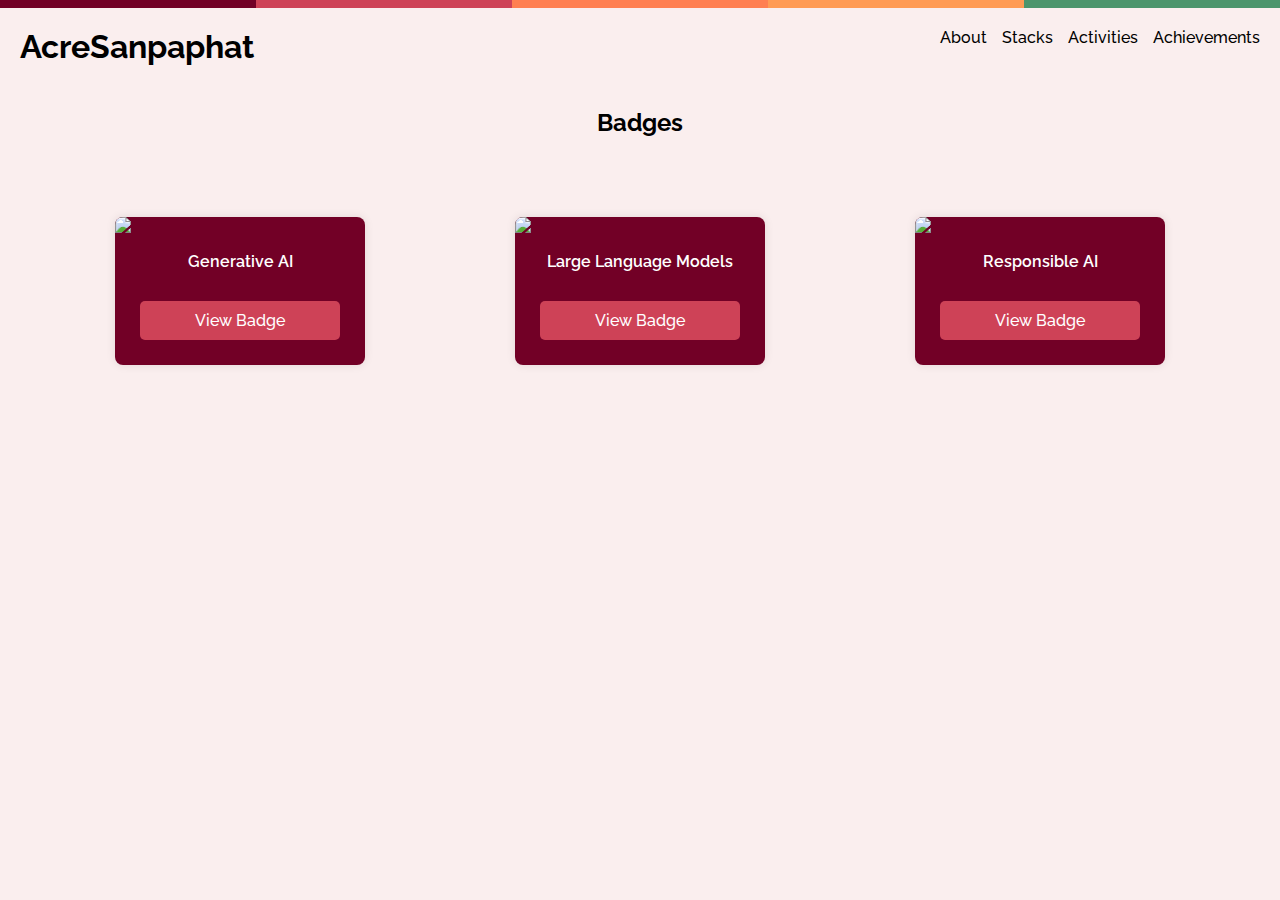
==== Achievements.html @ 86b5fd35 "Initial commit" ====
<!DOCTYPE html>
<html lang="en">
<head>
    <meta charset="UTF-8">
    <meta name="viewport" content="width=device-width, initial-scale=1.0">
    <title>Achievements - AcreSanpaphat</title>
    <link rel="stylesheet" href="style.css">
</head>
<body>
    <div class="Color-bar">
        <div class="Color-Claret"></div>
        <div class="Color-Amarant"></div>
        <div class="Color-Coral"></div>
        <div class="Color-Sandy-Brown"></div>
        <div class="Color-Sage"></div>

    </div>


    <nav>

        <div class="Logo">
            <h1>AcreSanpaphat</h1>
        </div>

            <ul class="Menu">
                    <li><a href="index.html" style="color: black;">About</a></li>
                    <li><a href="Stacks.html" style="color: black;">Stacks</a></li>
                    <li><a href="Activities.html" style="color: black;">Activities</a></li>
                    <li><a href="Achievements.html" style="color: black;">Achievements</a></li>
            </ul>

    </nav>

    <div class="Achievements-header">
        <strong><p>Badges</p></strong>

    </div>

    <div class="Badges-container">
        <div class="card">
            <img src="img/Intro GenAI.png">
            <div class="card-content">
                <h4>Generative AI</h4>
                <a href="https://www.cloudskillsboost.google/public_profiles/6c0b17b1-efbb-4191-9955-29e5f83a056b/badges/13616037" class="View-Badge">View Badge</a>
            </div>
        </div>

        <div class="card">
            <img src="img/Intro LLM.png">
            <div class="card-content">
                <h4>Large Language Models</h4>
                <a href="https://www.cloudskillsboost.google/public_profiles/6c0b17b1-efbb-4191-9955-29e5f83a056b/badges/13786434" class="View-Badge">View Badge</a>
            </div>
        </div>

        <div class="card">
            <img src="img/Intro Responsive AI.png">
            <div class="card-content">
                <h4>Responsible AI</h4>
                <a href="https://www.cloudskillsboost.google/public_profiles/6c0b17b1-efbb-4191-9955-29e5f83a056b/badges/13869229" class="View-Badge">View Badge</a>
            </div>
        </div>

    </div>
</body>
</html>
---- style.css ----
/* IMPORT FONT */
@import url('https://fonts.googleapis.com/css2?family=Raleway:ital,wght@0,100..900;1,100..900&display=swap');


/* Reset CSS */
*{
    margin: 0;
    padding: 0;
    box-sizing: border-box;
    font-family: "Raleway", sans-serif;
}

body{
    background-color: #faeeee;
}

.Color-bar{
    display: flex;
    flex-direction: row;
    .Color-Claret{
        background-color:#720026;
        width: 20%;
        height: 8px;
    }
    
    .Color-Amarant{
        background-color:#CE4257;
        width: 20%;
        height: 8px;
    }
    .Color-Coral{
        background-color:#FF7F51;
        width:  20%;
        height: 8px;
    }
    .Color-Sandy-Brown{
        background-color:#FF9B54;
        width: 20%;
        height: 8px;
    }
    .Color-Sage{
        background-color:#4C956C;
        width:  20%;
        height: 8px;
    }
}


.About-me{
    display: flex;
    justify-content: center;
    align-items: center;
    flex-direction: column;
    font-size: 24px;
    text-align: justify;
    padding: 20px;
    align-content: center;

}

.About-me-description {
    font-size: 18px;
    text-align: justify;
    text-indent: 50px;
    padding: 20px;
    margin: 0 auto;
    max-width: 960px;
}


nav {
    height: 40px;
    margin: 20px;
    text-align: justify;
    font-weight: 500;
    display: flex;
    justify-content: space-between;

    /* Selector inside Selector */
    .Menu {
        display: flex;
        list-style: none;
        text-decoration: dotted;
        font-family: "Raleway", sans-serif;
        text-underline-offset: 3px;
    }
    /* เข้าถึง Tag li ให้มีช่องว่างแต่ละ box 10 px */
    .Menu li {
        margin-left: 15px;
    }
    /* เข้าถึง Tag A ลบเส้นใต้ออก */
    .Menu li a {
        text-decoration:none; 
    }
    .Menu li :hover{
        background-color: coral;
        text-decoration: dotted;
    }
    
}
/* Get Connected Button */
.Get-Connected{
    display: inline;
    justify-content: center;
    align-items: center;
    flex-direction: column;
    background-color: #CE4257;
    border-radius: 5px;
    padding: 5px;
    /* Selector inside Selector */
    .Mail{
        color: rgb(255, 255, 255);
        text-decoration: none;
        font-size: 16px;

    }
}


/* Project Page */

.header{
    text-align: center;
    margin: 0 auto;

}

.Projects{
    display: flex;
    justify-content: center;
    align-items: center;
    flex-direction: column;
    font-size: 24px;
    text-align: justify;
    padding: 20px;
    align-content: center;
    margin-bottom: 10px;

    .Stacks-header{
        font-size: 18px;
        margin: 20px;
    }

    .Projects-Update{
        font-size: 14px;
        margin-top: 20px;
        text-decoration: #4C956C;

    }

}

.Stacks{
    display: flex;
    justify-content: center;
    align-items: center;
    flex-direction: column;
    font-size: 18px;
    text-align: justify;
    align-content: center;
    margin: 30px;
    font-style: normal;

    .Stacks-logo{
        display: flex;
        justify-content: center;
        align-items: center;
        flex-direction: column;
        width: 100%;
        height: 100%;
    }

}
.My_Picture{
    width:300px ;
    height: 400px;
    object-fit: contain;
    margin: 20px;
    border-radius: 10px;
    display: flex;
    justify-content: center;
    align-items: center;
    flex-direction: column;
    border-color: #faeeee;
}

.Stacks-logo{
    display: flex;
    justify-content: space-between;
    align-items: center;
    flex-direction: row;

    .JavaScript{
        width: 100px;
        height: 100px;
        object-fit: contain;
        margin: 20px;
    }

    .HTML{
        width: 100px;
        height: 100px;
        object-fit: contain;
        margin: 20px;
    }

    .CSS{
        width: 100px;
        height: 100px;
        object-fit: contain;
        margin: 20px;
        padding: 20px;

    }
    .MySQL{
        width: 100px;
       height: 100px;
       object-fit: contain;
       margin: 20px;
   }
}

.Activity-1{
    display: flex;
    justify-content: center;
    align-items: center;
    flex-direction: column;
    font-size: 24px;
    text-align: justify;
    align-content: center;
    padding-top: 20px;

}

.Badges-container{
    display: flex;
    justify-content: center;
    gap: 50px;
}

.card{
    width: 250px;
    background-color: #720026;
    border-radius: 8px;
    overflow: hidden;
    box-shadow: 0 0 10px 0 rgba(0, 0, 0, 0.1);
    margin: 50px;
}

.card-content{
    display: flex;
    flex-direction: column;
    justify-content: space-between;
    padding: 5px;


}

.card-content h4{
    font-size: 16px;
    font-weight: 600;
    text-align: center;
    color: #fff;
    padding: 10px;
}

.View-Badge{
    display: flex;
    justify-content: center;
    align-items: center;
    padding: 10px 20px;
    background-color: #CE4257;
    color: #fff;
    text-decoration: none;
    border-radius: 5px;
    margin: 20px;
    font-weight: 500;
}

.Achievements-header{
    display: flex;
    justify-content: center;
    align-items: center;
    flex-direction: column;
    font-size: 24px;
    text-align: justify;
    padding: 20px;
    align-content: center;
    margin-bottom: 10px;
}

.Project-container{
    display: flex;
    justify-content: center;
    align-items: center; 
}

.Project-item{
    width: 474px;
    background-color: #720026;
    border-radius: 8px;
    overflow: hidden;
    box-shadow: 0 0 10px 0 rgba(0, 0, 0, 0.1);
    margin: 20px;
}
.Project-content{
    display: flex;
    flex-direction: column;
    justify-content: space-between;
    padding: 5px;

}
.Project-item h4{
    font-size: 18px;
    font-weight: 600;
    text-align: center;
    color: #fff;
    padding: 10px;
}
.View-Project{
    display: flex;
    justify-content: center;
    padding: 10px;
    background-color: #CE4257;
    color: #fff;
    text-decoration: none;
    border-radius: 5px;
    margin: 20px;
    font-weight: 500;
}

.Project-item p{
    font-size: 12px;
    font-weight: 400;
    text-align: center;
    color: #fff;
    padding: 10px;
    text-decoration: #fff;
}

img{
    width: 100%;
    height: auto;
}

.Frontend{
    font-size: 18px;
    display: flex;
    justify-content: center;
    align-items: center;
}
.Databases{
    font-size: 18px;
    display: flex;
    justify-content: center;
    align-items: center;
}

#Social-Media{
    width: 100px;
    display: flex;
    justify-content: center;
    align-items: center;
    height: 100px;
    object-fit: contain;
    margin: 20px;
    padding: 15px;
}

.Contact{
    display: flex;
    justify-content: center;
    align-items: center;
    flex-direction: row;

    .Linkedin{
        width: 30px;
        height: 30px;
        margin: 20px;
    }
    
    .Snapchat{
        width: 30px;
        height: 30px;
        margin: 20px;
    }
    
    .Instagram{
        width: 30px;
        height: 30px;
        margin: 20px;
    }
}
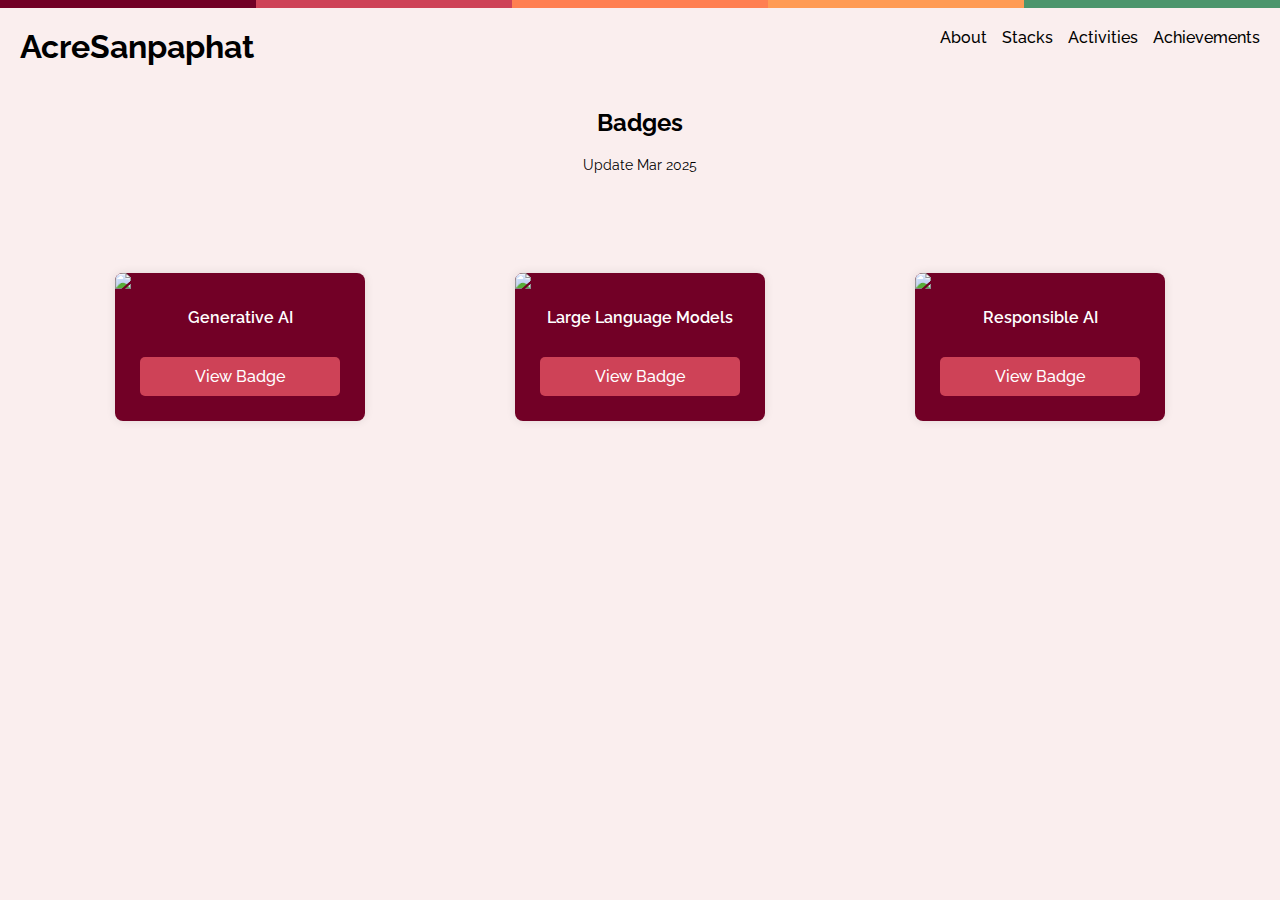
==== commit cdae0833: "Debugging" ====
--- a/Achievements.html
+++ b/Achievements.html
@@ -35,6 +35,10 @@
     <div class="Achievements-header">
         <strong><p>Badges</p></strong>
 
+        <div class="Badges-Update">
+            <p>Update Mar 2025</p>
+        </div>
+
     </div>
 
     <div class="Badges-container">
--- a/style.css
+++ b/style.css
@@ -183,7 +183,6 @@
     flex-direction: column;
     border-color: #faeeee;
 }
-
 .Stacks-logo{
     display: flex;
     justify-content: space-between;
@@ -391,3 +390,13 @@
         margin: 20px;
     }
 }
+
+.Badges-Update{
+    display: flex;
+    justify-content: center;
+    align-items: center;
+    flex-direction: row;
+    font-size: 14px;
+    margin: 20px;
+    
+}